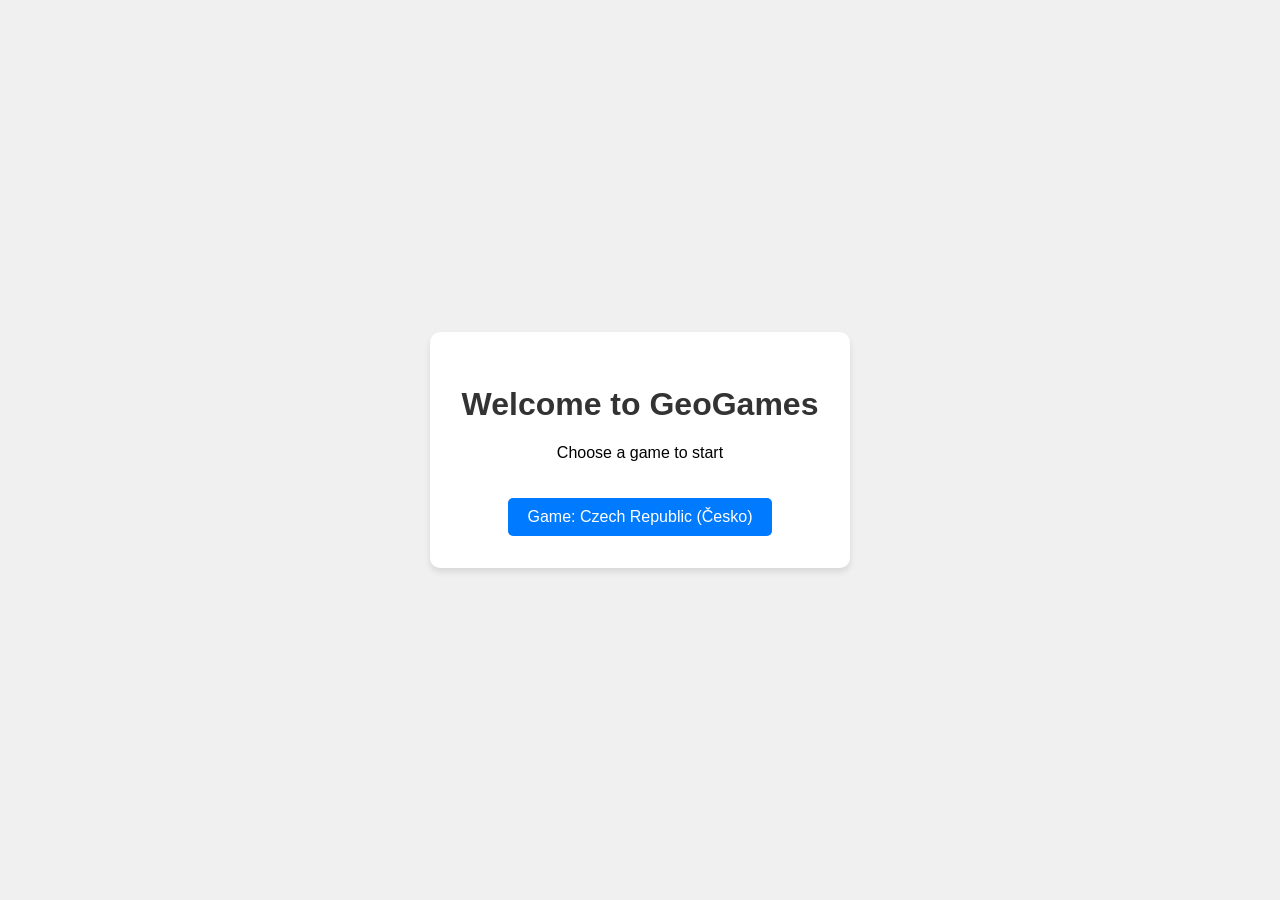
==== index.html @ 279356b5 "Project description added" ====
<!DOCTYPE html>
<html lang="en">
<head>
    <meta charset="UTF-8">
    <meta name="viewport" content="width=device-width, initial-scale=1.0">
    <title>GeoGames</title>
    <style>
        body {
            font-family: Arial, sans-serif;
            display: flex;
            justify-content: center;
            align-items: center;
            height: 100vh;
            margin: 0;
            background-color: #f0f0f0;
        }
        .container {
            text-align: center;
            background: white;
            padding: 2rem;
            border-radius: 10px;
            box-shadow: 0 4px 6px rgba(0,0,0,0.1);
        }
        h1 {
            color: #333;
        }
        .game-link {
            display: inline-block;
            margin-top: 20px;
            padding: 10px 20px;
            background-color: #007bff;
            color: white;
            text-decoration: none;
            border-radius: 5px;
            transition: background-color 0.3s;
        }
        .game-link:hover {
            background-color: #0056b3;
        }
    </style>
</head>
<body>

    <div class="container">
        <h1>Welcome to GeoGames</h1>
        <p>Choose a game to start</p>
        
        <!-- Ссылка на страницу Чехии -->
        <a href="game_cesko/" class="game-link">Game: Czech Republic (Česko)</a>
    </div>

</body>
</html>
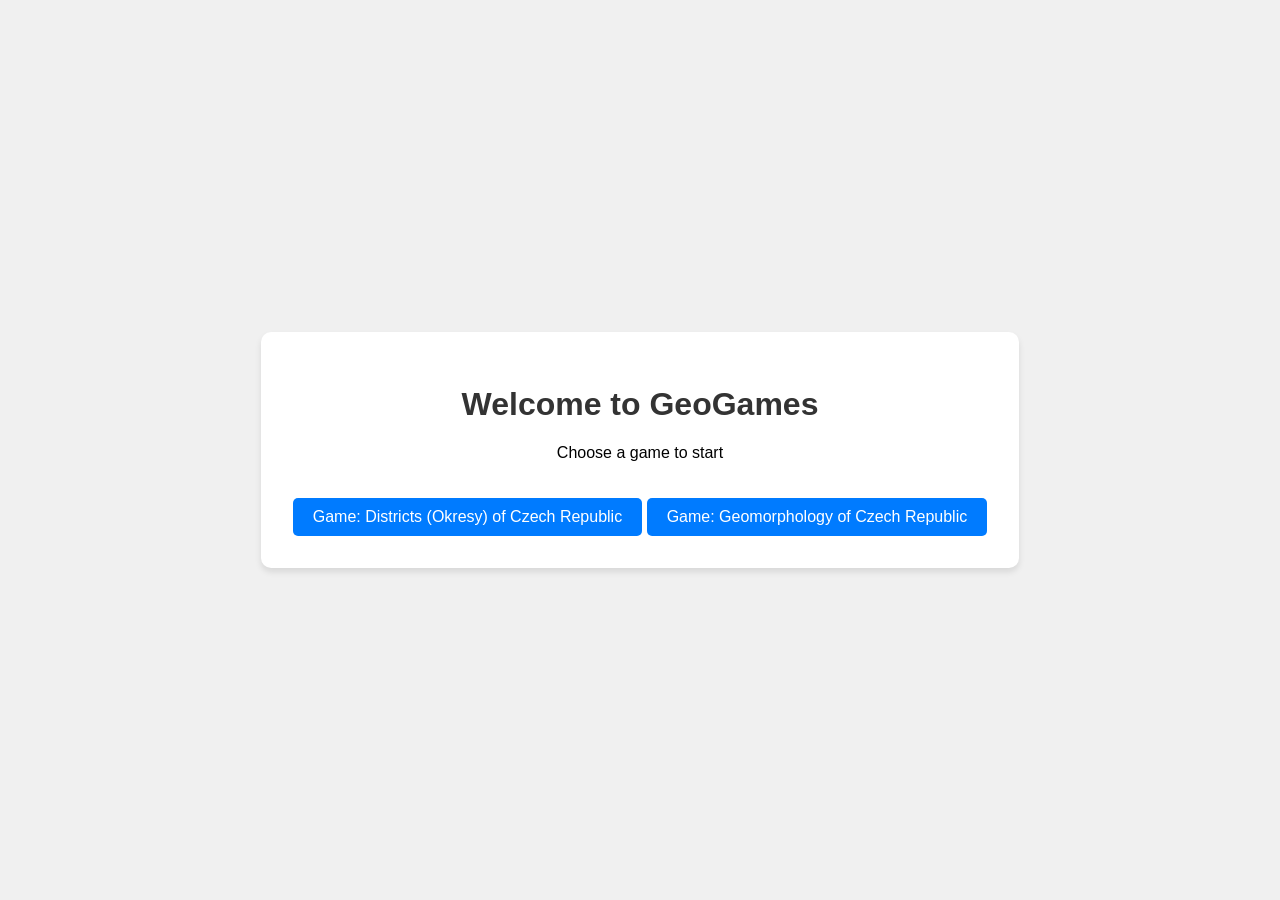
==== commit 9dbc4710: "Updates to index.html" ====
--- a/index.html
+++ b/index.html
@@ -46,7 +46,8 @@
         <p>Choose a game to start</p>
         
         <!-- Ссылка на страницу Чехии -->
-        <a href="game_cesko/" class="game-link">Game: Czech Republic (Česko)</a>
+        <a href="game_cesko/" class="game-link">Game: Districts (Okresy) of Czech Republic</a>
+        <a href="cz_geomorphology/" class="game-link">Game: Geomorphology of Czech Republic</a>
     </div>
 
 </body>
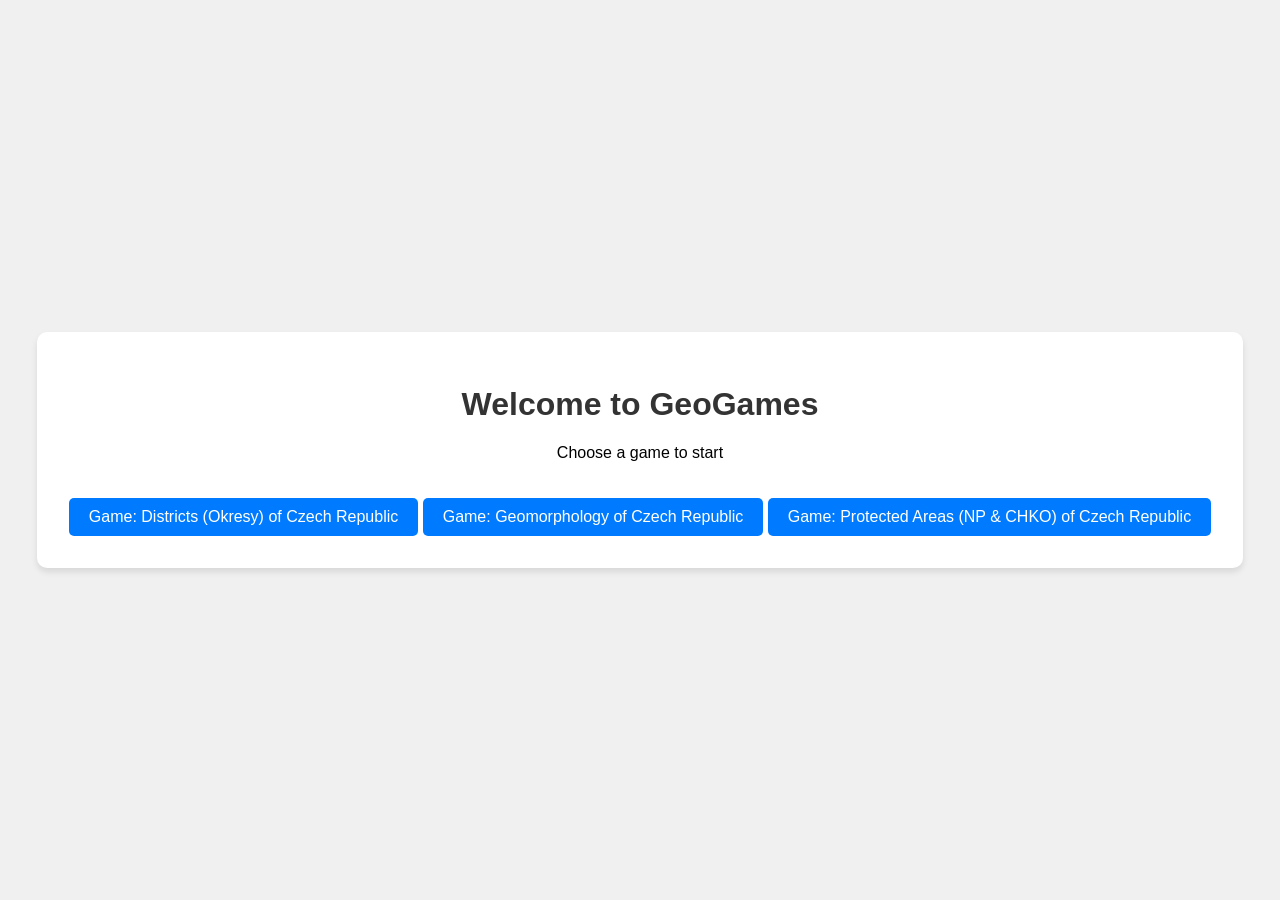
==== commit 76b32262: "New game added: nature protected areas" ====
--- a/index.html
+++ b/index.html
@@ -48,6 +48,7 @@
         <!-- Ссылка на страницу Чехии -->
         <a href="game_cesko/" class="game-link">Game: Districts (Okresy) of Czech Republic</a>
         <a href="cz_geomorphology/" class="game-link">Game: Geomorphology of Czech Republic</a>
+        <a href="cz_nature/" class="game-link">Game: Protected Areas (NP &amp; CHKO) of Czech Republic</a>
     </div>
 
 </body>
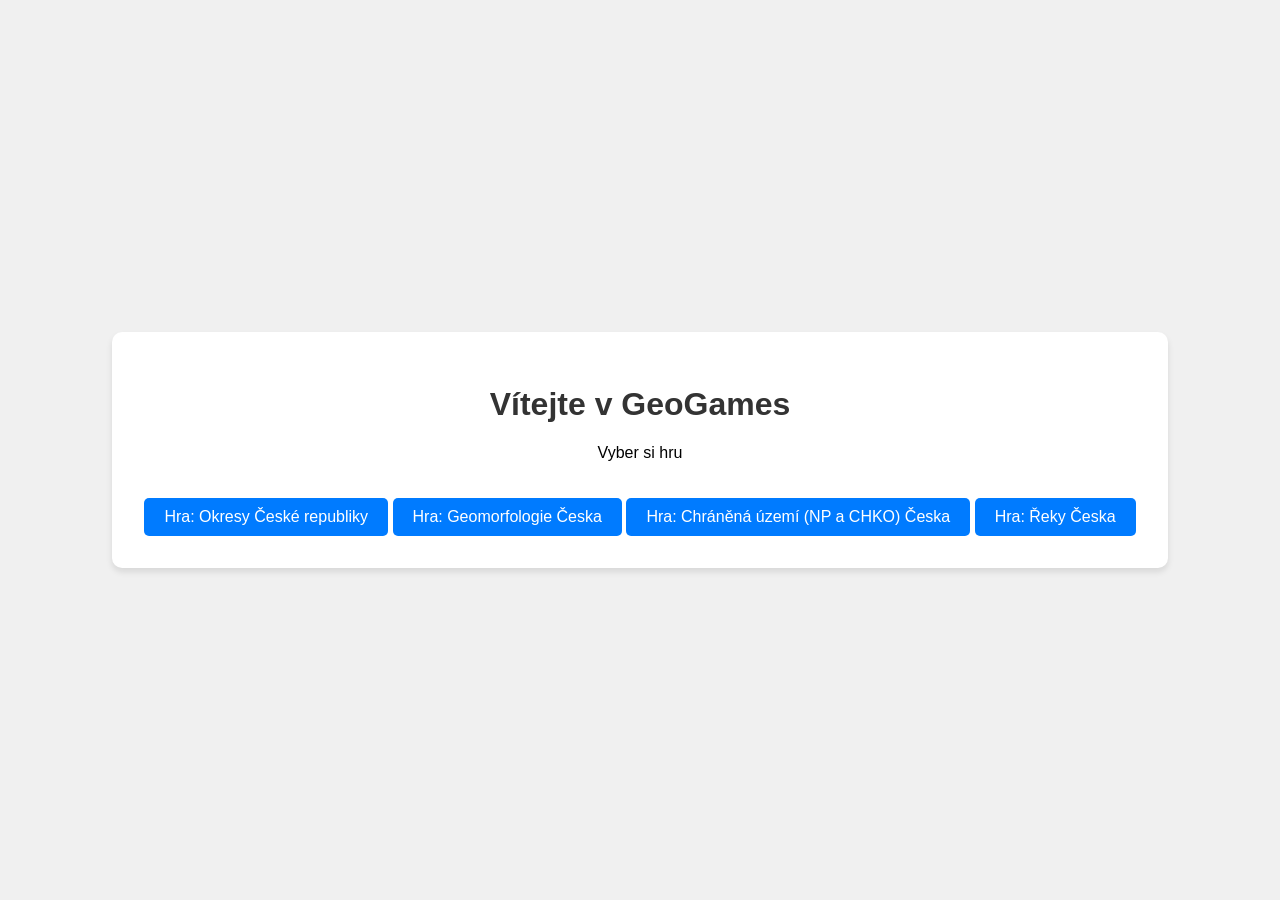
==== commit d2baa3a4: "New game added: Hydrology of Czech republic" ====
--- a/index.html
+++ b/index.html
@@ -1,5 +1,5 @@
 <!DOCTYPE html>
-<html lang="en">
+<html lang="cs">
 <head>
     <meta charset="UTF-8">
     <meta name="viewport" content="width=device-width, initial-scale=1.0">
@@ -20,6 +20,7 @@
             padding: 2rem;
             border-radius: 10px;
             box-shadow: 0 4px 6px rgba(0,0,0,0.1);
+            max-width: 90vw;
         }
         h1 {
             color: #333;
@@ -42,13 +43,14 @@
 <body>
 
     <div class="container">
-        <h1>Welcome to GeoGames</h1>
-        <p>Choose a game to start</p>
-        
-        <!-- Ссылка на страницу Чехии -->
-        <a href="game_cesko/" class="game-link">Game: Districts (Okresy) of Czech Republic</a>
-        <a href="cz_geomorphology/" class="game-link">Game: Geomorphology of Czech Republic</a>
-        <a href="cz_nature/" class="game-link">Game: Protected Areas (NP &amp; CHKO) of Czech Republic</a>
+        <h1>Vítejte v&nbsp;GeoGames</h1>
+        <p>Vyber si hru</p>
+
+        <!-- Ссылки на игры -->
+        <a href="game_cesko/" class="game-link">Hra: Okresy České republiky</a>
+        <a href="cz_geomorphology/" class="game-link">Hra: Geomorfologie Česka</a>
+        <a href="cz_nature/" class="game-link">Hra: Chráněná území (NP a CHKO) Česka</a>
+        <a href="cz_water/" class="game-link">Hra: Řeky Česka</a>
     </div>
 
 </body>
